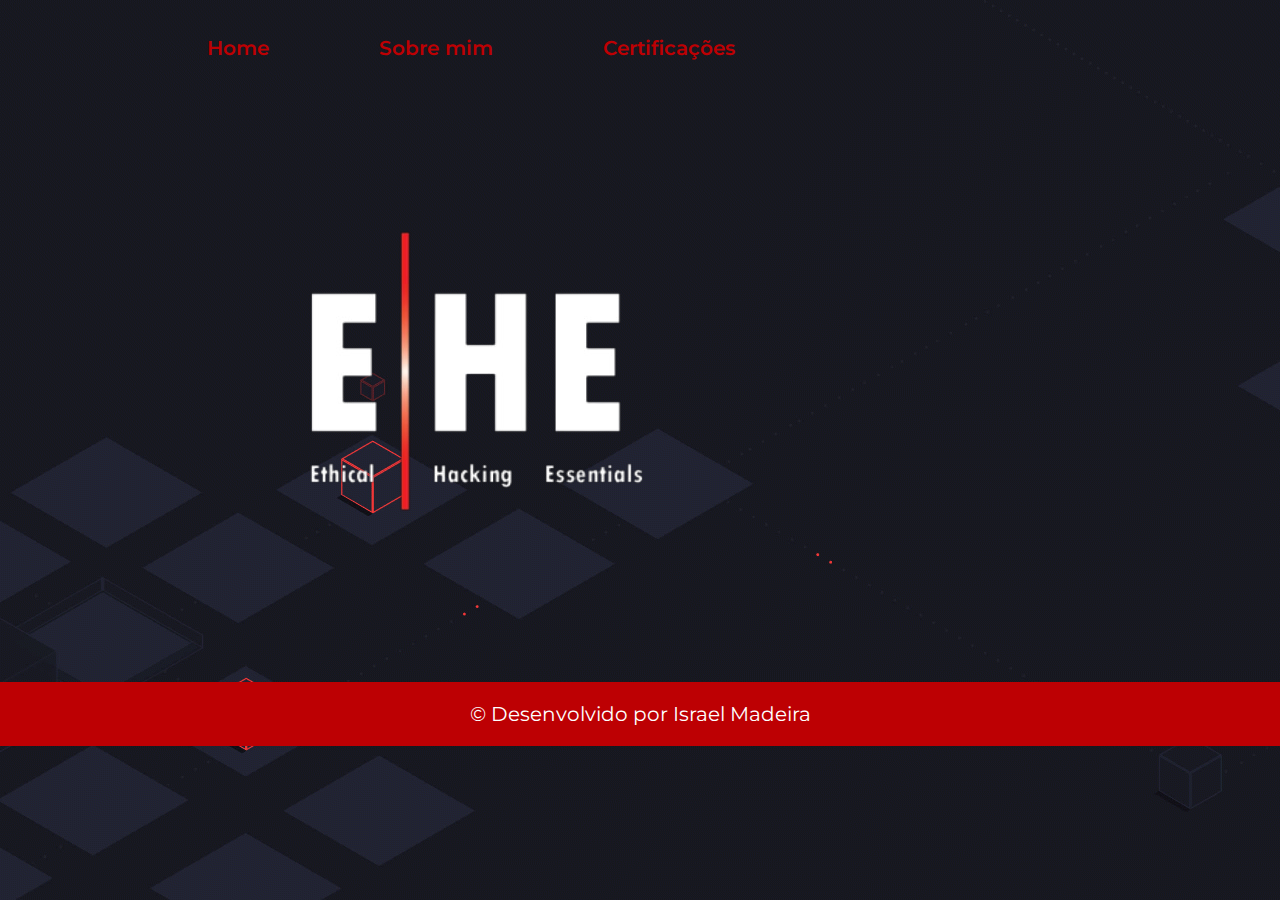
==== certificados.html @ 60c697d5 "CSS 2.1" ====
<!DOCTYPE html>
<html lang="pt-br">

<head>
    <meta charset="UTF-8">
    <meta http-equiv="X-UA-compatible" content="IE=edge">
    <meta name="viewport" content="width=device-width, initial-scale=1.0">
    <link rel="stylesheet" href="./estilos/estilo copy.css">

    <title>Certificações</title>
    <link type="image/png" sizes="32x32" rel="icon" href="./Fotos/icons-cubo.png">
</head>

<body background="./Fotos/fundo.gif">
    <header class="cabecalho">
        <nav class="cabecalho__menu">
            <a class="cabecalho__menu__link" href="index.html">Home</a>
            <a class="cabecalho__menu__link" href="sobremim.html">Sobre mim</a>
            <a class="cabecalho__menu__link" href="certificados.html">Certificações</a>
        </nav>
    </header>


    <main class="apresentacao">
        <section class="apresentacao__textos">
            <div>
                <img src="./Fotos/ehe.png" alt="">
            </div>
        </section>
        
    </main>


    <footer class="rodape">
        <p>© Desenvolvido por Israel Madeira</p>
    </footer>

</body>

</html>
---- estilos/estilo copy.css ----
@import url('https://fonts.googleapis.com/css2?family=Krona+One&family=Montserrat&display=swap');

:root {
    --cor-primaria: black;
    --cor-secundaria: white;
    --cor-tercearia: #bd0003;
    --cor-houver: #272727;

    --fonte-primaria: "Krona One", sans-serif;
    --fonte-secundaria: "Montserrat", sans-serif;
}

* {
    margin: 0;
    padding: 0;
}

body {
    box-sizing: border-box;
    background-color: var(--cor-primaria);
    color: var(--cor-secundaria);
}

.cabecalho {
    padding: 2% 0% 0% 15%;
}

.cabecalho__menu {
    display: flex;
    gap: 80px;

}

.cabecalho__menu__link {
    padding: 10px 15px;
    font-family: var(--fonte-secundaria);
     font-size: 1.25rem;
    font-weight: 600;
    align-items: center;
    color: var(--cor-tercearia);
    text-decoration: none;
}

.cabecalho__menu__link:hover{
    color: var(--cor-secundaria);
}

.titulo {
    color: var(--cor-tercearia);
}

.titulo2 {
    color: var(--cor-tercearia);
}

.apresentacao {
    padding: 8% 15%;
    display: flex;
    align-items: flex-start;
    justify-content: space-between;
    gap: 82px;
}

.apresentacao__textos {
    width:50%;
    display: flex;
    flex-direction: column;
    gap: 40px;

}

.apresentacao__textos__titulo {
    font-size:2.25rem;
    font-family: var(--fonte-primaria);
    
}

.apresentacao__textos__paragrafo {
    font-size: 1.5rem;
    font-family: var(--fonte-secundaria);
    
}

.apresentacao__links {
    display: flex;
    flex-direction: column;
    align-items: center;
    justify-content: space-around;
    gap: 25px;
}

.apresentacao__links__link {
    display: flex;
    justify-content: center;
    gap: 10px;
    align-items: center;
    border: 1px solid var(--cor-tercearia);
    width: 30%;
    text-align: center;
    border-radius: 12.5rem;
    font-size: 1.5rem;
    padding: 1.25rem 0;
    text-decoration: none;
    color: var(--cor-secundaria);
    font-family: var(--fonte-secundaria);
    font-weight: 600;
}

.apresentacao__links__link:hover {
    background-color: var(--cor-houver);
}

.apresentacao__img {
    width:40%;
}

.apresentacao__links__subtitulo {
    font-family: var(--fonte-primaria);
    font-weight: 400;
    font-size: 1.25rem;
}

.redes__config{
    display: flex;
    align-items: center;
    justify-content: center;
    height: 33px;
    width: 32px;
}

.rodape {
    padding: 1.25rem;
    background-color: var(--cor-tercearia);
    color: var(--cor-secundaria);
    text-align: center;
    font-family: var(--fonte-secundaria);
    font-size: 1.25rem;
    font-weight: 400;

}

@media (max-width:800px){

    .cabecalho{
     padding: 10%;

    }

    .cabecalho__menu {
        justify-content: center;
        gap: 2px;
    }

    .apresentacao{
        flex-direction: column-reverse;
        align-items: center;
        padding: 5%;
        width: 100vw;
        
    }

    .apresentacao__textos__titulo {
        font-size: 25px;
    }

    .apresentacao__textos__paragrafo{
        font-size: 19px;
    }

    .apresentacao__textos {
        width:auto;
    }

    .apresentacao__links__subtitulo{
        text-align: center;
    }

    .apresentacao__links__link{
        width: 70%;
    }

    .rodape{
        width: 100vw;
    
    }
}
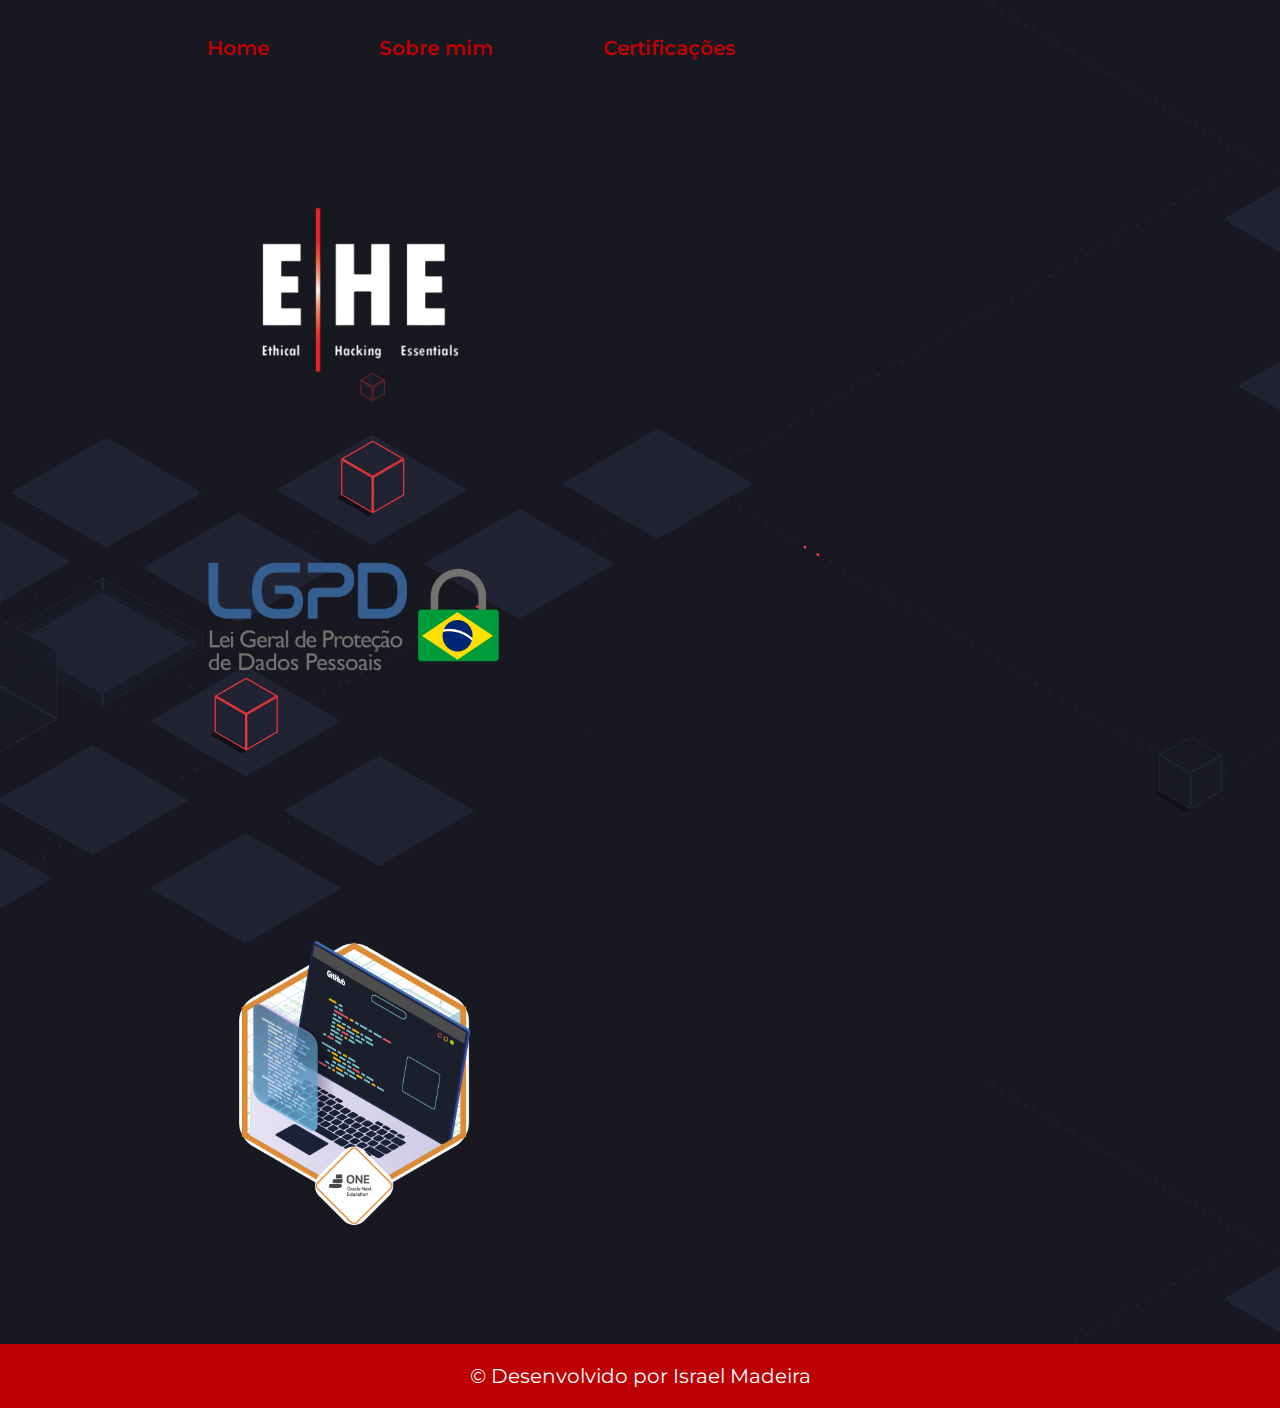
==== commit 1cf30b07: "Atualização: certificados" ====
--- a/certificados.html
+++ b/certificados.html
@@ -23,11 +23,20 @@
 
     <main class="apresentacao">
         <section class="apresentacao__textos">
-            <div>
+            <div class="ehe">
                 <img src="./Fotos/ehe.png" alt="">
             </div>
+
+            <div class="lgpd">
+                <img src="./Fotos/LGPD.png" alt="Lei geral de proteção de dados">
+            </div>
+
+            <div class="ONE">
+                <img src="./Fotos/GitHub challenge decodificador.png" alt="badged ONE">
+            </div>
+
         </section>
-        
+
     </main>
 
 
--- a/estilos/estilo copy.css
+++ b/estilos/estilo copy.css
@@ -139,6 +139,29 @@
 
 }
 
+/* Esses estilos são referentes aos certificados*/
+
+.lgpd {
+    display: flex;
+    flex-direction: column;
+    width: 330px;
+    height: 330px;
+    }
+
+.ehe {
+    display: flex;
+    flex-direction: column;
+    width: 330px;
+    height: 330px;
+}
+
+.ONE {
+    display: flex;
+    flex-direction: column;
+    width: 330px;
+    height:330px;
+}
+
 @media (max-width:800px){
 
     .cabecalho{
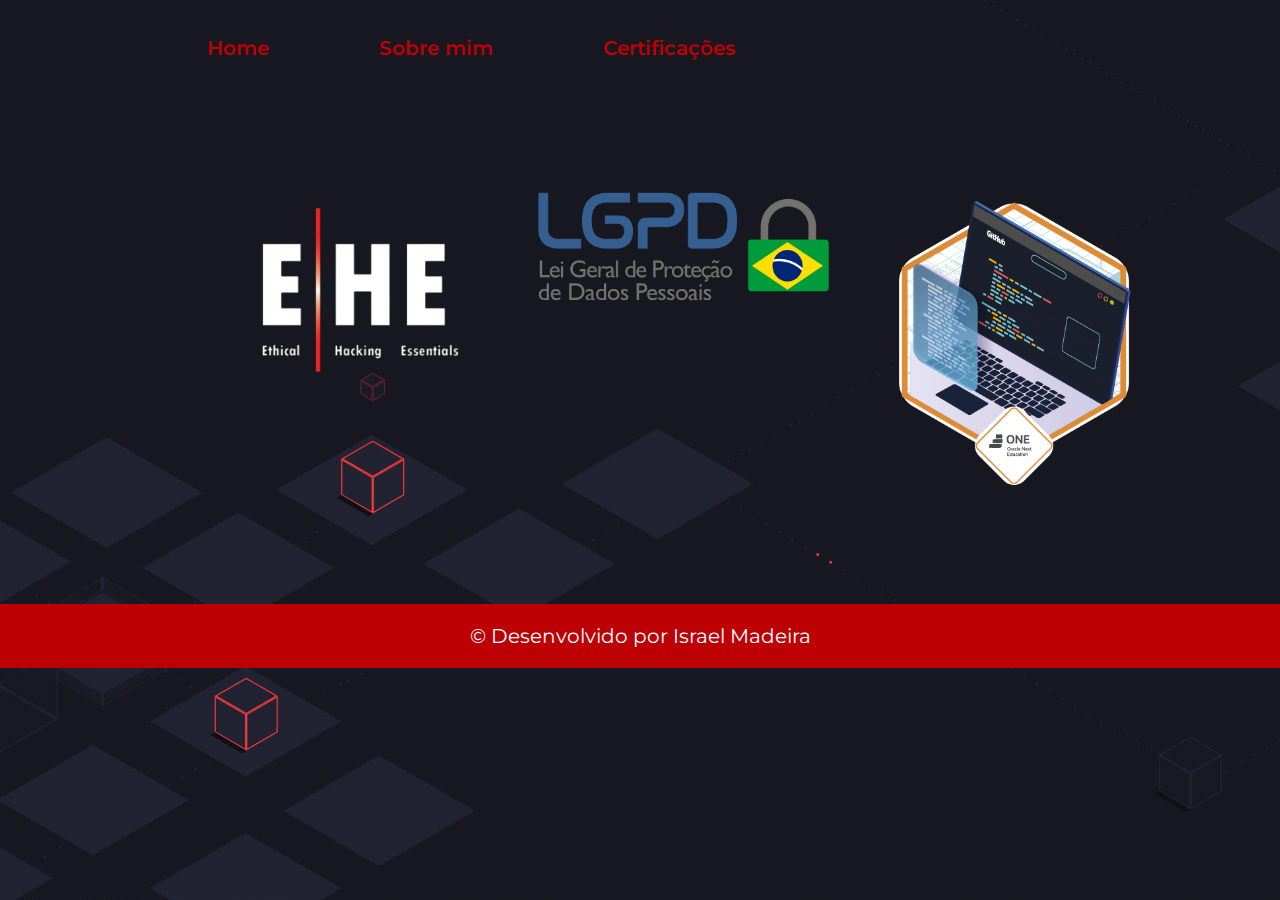
==== commit 5e1e2196: "Certificados" ====
--- a/certificados.html
+++ b/certificados.html
@@ -22,19 +22,24 @@
 
 
     <main class="apresentacao">
+
+
         <section class="apresentacao__textos">
-            <div class="ehe">
-                <img src="./Fotos/ehe.png" alt="">
+
+            <div class="divcertmae">
+                <div class="ehe">
+                    <img src="./Fotos/ehe.png" alt="">
+                </div>
+
+                <div class="lgpd">
+                    <img src="./Fotos/LGPD.png" alt="Lei geral de proteção de dados">
+                </div>
+
+                <div class="ONE">
+                    <img src="./Fotos/GitHub challenge decodificador.png" alt="badged ONE">
+                </div>
+
             </div>
-
-            <div class="lgpd">
-                <img src="./Fotos/LGPD.png" alt="Lei geral de proteção de dados">
-            </div>
-
-            <div class="ONE">
-                <img src="./Fotos/GitHub challenge decodificador.png" alt="badged ONE">
-            </div>
-
         </section>
 
     </main>
--- a/estilos/estilo copy.css
+++ b/estilos/estilo copy.css
@@ -146,20 +146,26 @@
     flex-direction: column;
     width: 330px;
     height: 330px;
-    }
+
+}
 
 .ehe {
     display: flex;
-    flex-direction: column;
+    flex-direction:column;
     width: 330px;
     height: 330px;
 }
 
 .ONE {
     display: flex;
-    flex-direction: column;
+    flex-direction:column;
     width: 330px;
     height:330px;
+}
+
+.divcertmae {
+    display:flex;
+
 }
 
 @media (max-width:800px){
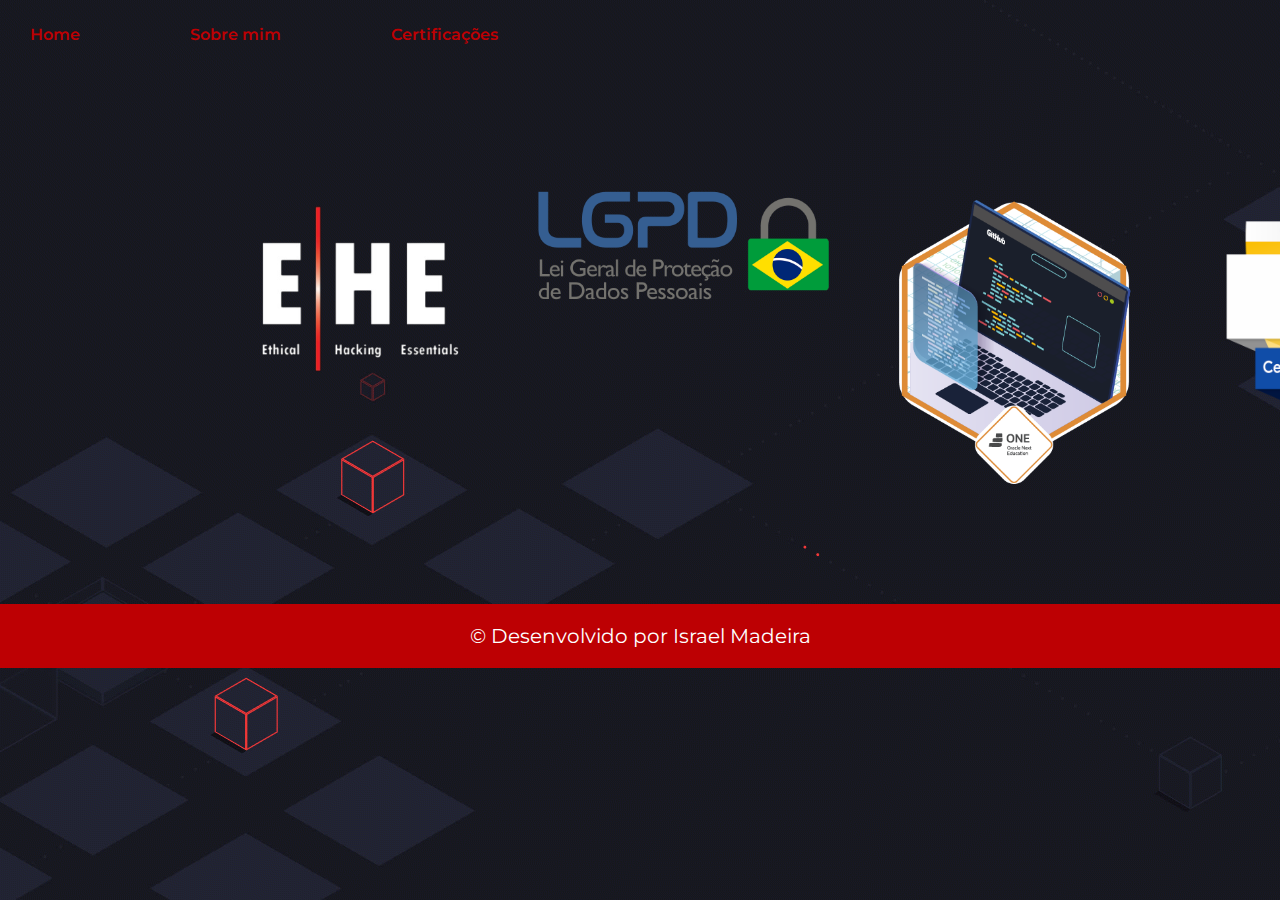
==== commit 9ce79d3f: "atualização" ====
--- a/certificados.html
+++ b/certificados.html
@@ -39,6 +39,10 @@
                     <img src="./Fotos/GitHub challenge decodificador.png" alt="badged ONE">
                 </div>
 
+                <div class="googlecyber">
+                    <img src="./Fotos/google-cybersecurity-certificate.png" alt="">
+                </div>
+
             </div>
         </section>
 
@@ -51,4 +55,6 @@
 
 </body>
 
+
+
 </html>--- a/estilos/estilo copy.css
+++ b/estilos/estilo copy.css
@@ -13,16 +13,13 @@
 * {
     margin: 0;
     padding: 0;
-}
-
-body {
     box-sizing: border-box;
-    background-color: var(--cor-primaria);
-    color: var(--cor-secundaria);
-}
+}
+
 
 .cabecalho {
-    padding: 2% 0% 0% 15%;
+    padding: 15px;
+    width: 100vw;
 }
 
 .cabecalho__menu {
@@ -34,7 +31,7 @@
 .cabecalho__menu__link {
     padding: 10px 15px;
     font-family: var(--fonte-secundaria);
-     font-size: 1.25rem;
+     font-size: 1rem;
     font-weight: 600;
     align-items: center;
     color: var(--cor-tercearia);
@@ -72,12 +69,14 @@
 .apresentacao__textos__titulo {
     font-size:2.25rem;
     font-family: var(--fonte-primaria);
+    color: var(--cor-secundaria);
     
 }
 
 .apresentacao__textos__paragrafo {
     font-size: 1.5rem;
     font-family: var(--fonte-secundaria);
+    color: var(--cor-secundaria);
     
 }
 
@@ -87,6 +86,7 @@
     align-items: center;
     justify-content: space-around;
     gap: 25px;
+    color: var(--cor-secundaria);
 }
 
 .apresentacao__links__link {
@@ -136,6 +136,7 @@
     font-family: var(--fonte-secundaria);
     font-size: 1.25rem;
     font-weight: 400;
+    
 
 }
 
@@ -157,6 +158,13 @@
 }
 
 .ONE {
+    display: flex;
+    flex-direction:column;
+    width: 330px;
+    height:330px;
+}
+
+.googlecyber{
     display: flex;
     flex-direction:column;
     width: 330px;
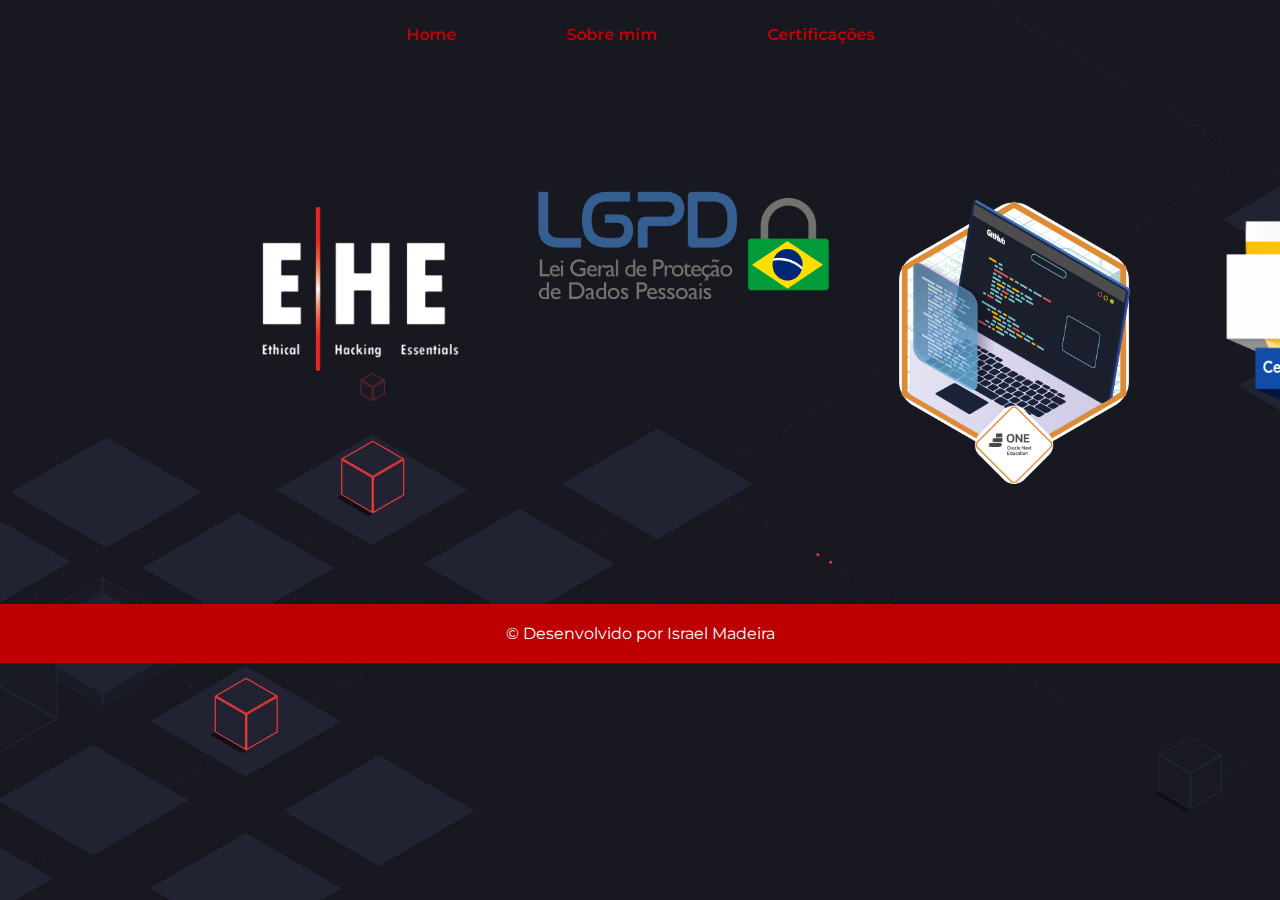
==== commit 24d8e8cc: "Atualização 1.2" ====
--- a/certificados.html
+++ b/certificados.html
@@ -6,7 +6,8 @@
     <meta http-equiv="X-UA-compatible" content="IE=edge">
     <meta name="viewport" content="width=device-width, initial-scale=1.0">
     <link rel="stylesheet" href="./estilos/estilo copy.css">
-
+    <link rel="stylesheet" href="https://cdnjs.cloudflare.com/ajax/libs/font-awesome/6.5.1/css/all.min.css" integrity="sha512-DTOQO9RWCH3ppGqcWaEA1BIZOC6xxalwEsw9c2QQeAIftl+Vegovlnee1c9QX4TctnWMn13TZye+giMm8e2LwA==" crossorigin="anonymous" referrerpolicy="no-referrer" />
+    
     <title>Certificações</title>
     <link type="image/png" sizes="32x32" rel="icon" href="./Fotos/icons-cubo.png">
 </head>
--- a/estilos/estilo copy.css
+++ b/estilos/estilo copy.css
@@ -20,10 +20,14 @@
 .cabecalho {
     padding: 15px;
     width: 100vw;
-}
+    
+}
+
 
 .cabecalho__menu {
     display: flex;
+    text-align: center;
+    justify-content: center;
     gap: 80px;
 
 }
@@ -87,6 +91,11 @@
     justify-content: space-around;
     gap: 25px;
     color: var(--cor-secundaria);
+}
+
+.fa-brands{
+    color: red;
+    font-size: 30px;
 }
 
 .apresentacao__links__link {
@@ -134,8 +143,9 @@
     color: var(--cor-secundaria);
     text-align: center;
     font-family: var(--fonte-secundaria);
-    font-size: 1.25rem;
+    font-size: 1rem;
     font-weight: 400;
+    width: 100vw;
     
 
 }
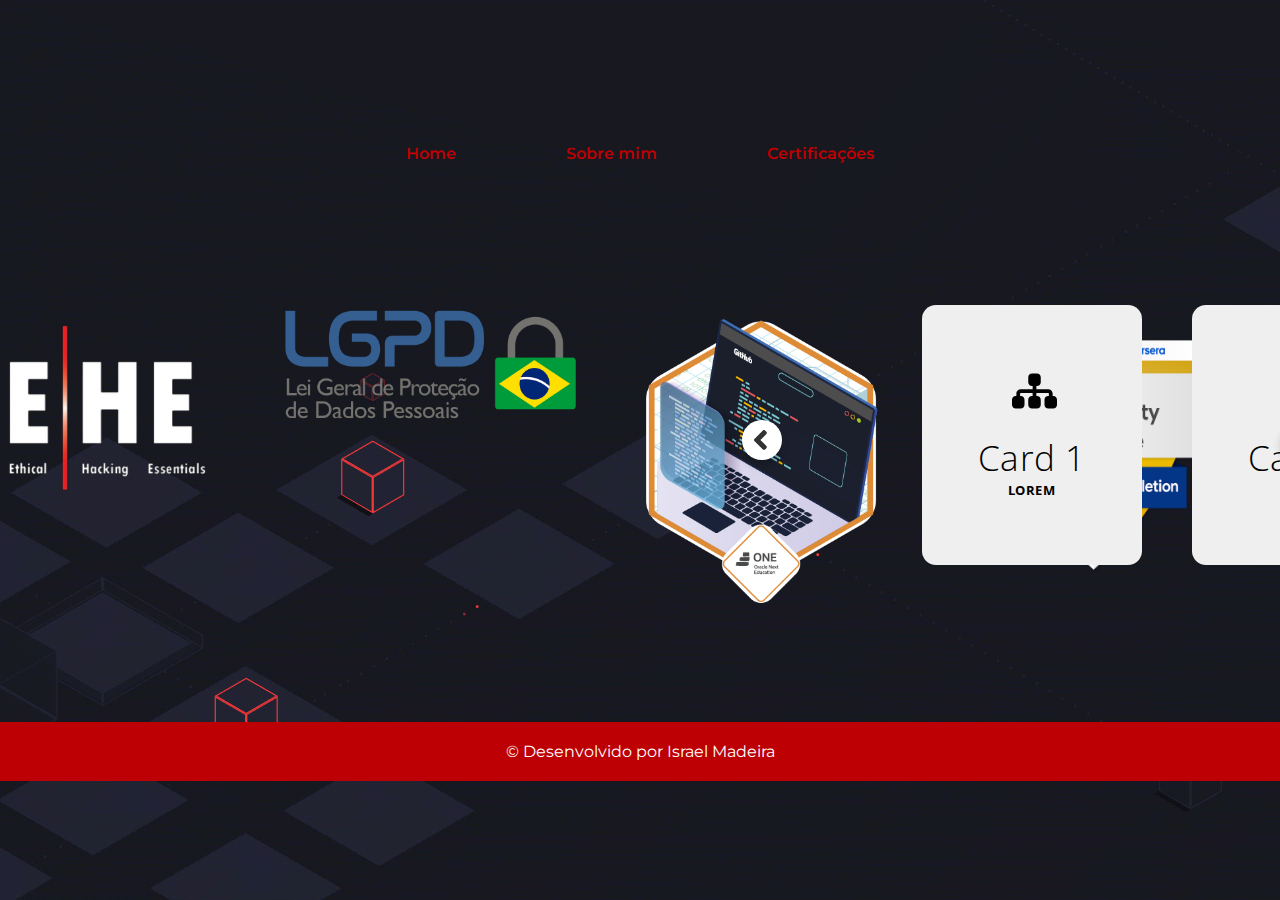
==== commit 7671cce5: "Atualização" ====
--- a/certificados.html
+++ b/certificados.html
@@ -6,8 +6,10 @@
     <meta http-equiv="X-UA-compatible" content="IE=edge">
     <meta name="viewport" content="width=device-width, initial-scale=1.0">
     <link rel="stylesheet" href="./estilos/estilo copy.css">
-    <link rel="stylesheet" href="https://cdnjs.cloudflare.com/ajax/libs/font-awesome/6.5.1/css/all.min.css" integrity="sha512-DTOQO9RWCH3ppGqcWaEA1BIZOC6xxalwEsw9c2QQeAIftl+Vegovlnee1c9QX4TctnWMn13TZye+giMm8e2LwA==" crossorigin="anonymous" referrerpolicy="no-referrer" />
-    
+    <link rel="stylesheet" href="https://cdnjs.cloudflare.com/ajax/libs/font-awesome/6.5.1/css/all.min.css"
+        integrity="sha512-DTOQO9RWCH3ppGqcWaEA1BIZOC6xxalwEsw9c2QQeAIftl+Vegovlnee1c9QX4TctnWMn13TZye+giMm8e2LwA=="
+        crossorigin="anonymous" referrerpolicy="no-referrer" />
+    <link rel="stylesheet" href="./estilos/estilos_certificado.css">
     <title>Certificações</title>
     <link type="image/png" sizes="32x32" rel="icon" href="./Fotos/icons-cubo.png">
 </head>
@@ -47,6 +49,80 @@
             </div>
         </section>
 
+        <div class="cards-wrapper">
+            <div class="cards">
+                <button class="card card1" tabindex="-1">
+                    <div class="icon">
+                        <svg xmlns="http://www.w3.org/2000/svg" viewBox="0 0 512 200">
+                            <path
+                                d="M208 80c0-26.5 21.5-48 48-48h64c26.5 0 48 21.5 48 48v64c0 26.5-21.5 48-48 48h-8v40h152c30.9 0 56 25.1 56 56v32h8c26.5 0 48 21.5 48 48v64c0 26.5-21.5 48-48 48h-64c-26.5 0-48-21.5-48-48v-64c0-26.5 21.5-48 48-48h8v-32c0-4.4-3.6-8-8-8H312v40h8c26.5 0 48 21.5 48 48v64c0 26.5-21.5 48-48 48h-64c-26.5 0-48-21.5-48-48v-64c0-26.5 21.5-48 48-48h8v-40H112c-4.4 0-8 3.6-8 8v32h8c26.5 0 48 21.5 48 48v64c0 26.5-21.5 48-48 48H48c-26.5 0-48-21.5-48-48v-64c0-26.5 21.5-48 48-48h8v-32c0-30.9 25.1-56 56-56h152v-40h-8c-26.5 0-48-21.5-48-48V80z" />
+                        </svg>
+                    </div>
+                    <h2>Card 1</h2>
+                    <h4>Lorem</h4>
+                </button>
+
+                <button class="card card2" tabindex="-1">
+                    <div class="icon">
+                        <svg xmlns="http://www.w3.org/2000/svg" viewBox="0 0 512 200">
+                            <path
+                                d="M38.8 5.1C28.4-3.1 13.3-1.2 5.1 9.2s-6.3 25.5 4.1 33.7l592 464c10.4 8.2 25.5 6.3 33.7-4.1s6.3-25.5-4.1-33.7L477.4 348.9c1.7-9.4 2.6-19 2.6-28.9h64c17.7 0 32-14.3 32-32s-14.3-32-32-32h-64.3c-1.1-14.1-5-27.5-11.1-39.5.7-.6 1.4-1.2 2.1-1.9l64-64c12.5-12.5 12.5-32.8 0-45.3s-32.8-12.5-45.3 0l-64 64c-.7.7-1.3 1.4-1.9 2.1-14.3-7.3-30.4-11.4-47.5-11.4H264c-8.3 0-16.3 1-24 2.8L38.8 5.1zM320 0c-53 0-96 43-96 96v3.6c0 15.7 12.7 28.4 28.4 28.4h135.2c15.7 0 28.4-12.7 28.4-28.4V96c0-53-43-96-96-96zM160.3 256H96c-17.7 0-32 14.3-32 32s14.3 32 32 32h64c0 24.6 5.5 47.8 15.4 68.6-2.2 1.3-4.2 2.9-6 4.8l-64 64c-12.5 12.5-12.5 32.8 0 45.3s32.8 12.5 45.3 0l63.1-63.1a159.2 159.2 0 0 0 90.3 39.6V335.5L166.7 227.3c-3.4 9-5.6 18.7-6.4 28.7zM336 479.2c36.6-3.6 69.7-19.6 94.8-43.8L336 360.7v118.5z" />
+                        </svg>
+                    </div>
+                    <h2>Card 2</h2>
+                    <h4>Ipsum</h4>
+                </button>
+
+                <button class="card card3" tabindex="-1">
+                    <div class="icon">
+                        <svg xmlns="http://www.w3.org/2000/svg" viewBox="0 0 512 200">
+                            <path
+                                d="M308.5 135.3a22 22 0 0 0 6.2-25 171 171 0 0 0-7.6-15.5l-3.1-5.4c-3-5-6.3-9.9-9.8-14.6a22 22 0 0 0-24.7-7.1L241.3 77c-10.7-8.8-23-16-36.2-20.9l-6.1-29a21.9 21.9 0 0 0-18.5-17.8c-6.6-.9-13.3-1.3-20.1-1.3h-.7c-6.8 0-13.5.4-20.1 1.2A22 22 0 0 0 121.1 27L115 56.1c-13.3 5-25.5 12.1-36.2 20.9l-28.3-9.2c-9-3-19-.5-24.7 7.1-3.5 4.7-6.8 9.6-9.9 14.6l-3 5.3c-2.8 5-5.3 10.2-7.6 15.6a22.1 22.1 0 0 0 6.2 25l22.2 19.8a128.8 128.8 0 0 0 0 41.7l-22.2 19.8a22 22 0 0 0-6.2 25 187 187 0 0 0 7.6 15.6l3 5.2c3 5.1 6.3 9.9 9.9 14.6a22 22 0 0 0 24.7 7.1l28.2-9.3c10.7 8.8 23 16 36.2 20.9l6.1 29.1a21.9 21.9 0 0 0 18.5 17.8 172 172 0 0 0 40.8 0 22 22 0 0 0 18.5-17.8l6.1-29.1c13.3-5 25.5-12.1 36.2-20.9l28.2 9.3c9 3 19 .5 24.7-7.1 3.5-4.7 6.8-9.5 9.8-14.6l3.1-5.4a171 171 0 0 0 7.6-15.5c3.7-8.7.9-18.6-6.2-25l-22.2-19.8a131 131 0 0 0 0-41.8l22.2-19.8zM112 176a48 48 0 1 1 96 0 48 48 0 1 1-96 0zm392.7 324.5a22 22 0 0 0 25 6.2 171 171 0 0 0 15.5-7.6l5.4-3.1c5-3 9.9-6.3 14.6-9.8a22 22 0 0 0 7.1-24.7l-9.3-28.2c8.8-10.7 16-23 20.9-36.2L613 391a21.9 21.9 0 0 0 17.8-18.5 172 172 0 0 0 0-40.8 22 22 0 0 0-17.8-18.5l-29.1-6.2c-5-13.3-12.1-25.5-20.9-36.2l9.3-28.2c3-9 .5-19-7.1-24.7-4.7-3.5-9.6-6.8-14.6-9.9l-5.3-3c-5-2.8-10.2-5.3-15.6-7.6a22.1 22.1 0 0 0-25 6.2l-19.8 22.2a131 131 0 0 0-41.8 0l-19.8-22.2a22 22 0 0 0-25-6.2 187 187 0 0 0-15.6 7.6l-5.2 3a144 144 0 0 0-14.6 9.9 22 22 0 0 0-7.1 24.7l9.3 28.2c-8.8 10.7-16 23-20.9 36.2l-29.1 6a21.9 21.9 0 0 0-17.8 18.5 172 172 0 0 0 0 40.8 22 22 0 0 0 17.8 18.5l29.1 6.1c5 13.3 12.1 25.5 20.9 36.2l-9.3 28.2c-3 9-.5 19 7.1 24.7 4.7 3.5 9.5 6.8 14.6 9.8l5.4 3.1a171 171 0 0 0 15.5 7.6c8.7 3.7 18.6.9 25-6.2l19.8-22.2a131 131 0 0 0 41.8 0l19.8 22.2zM464 304a48 48 0 1 1 0 96 48 48 0 1 1 0-96z" />
+                        </svg>
+                    </div>
+                    <h2>Card 3</h2>
+                    <h4>dolor</h4>
+                </button>
+
+                <button class="card card4" tabindex="-1">
+                    <div class="icon">
+                        <svg xmlns="http://www.w3.org/2000/svg" viewBox="0 0 512 200">
+                            <path
+                                d="M176 24a24 24 0 1 0-48 0v40a64 64 0 0 0-64 64H24a24 24 0 1 0 0 48h40v56H24a24 24 0 1 0 0 48h40v56H24a24 24 0 1 0 0 48h40a64 64 0 0 0 64 64v40a24 24 0 1 0 48 0v-40h56v40a24 24 0 1 0 48 0v-40h56v40a24 24 0 1 0 48 0v-40a64 64 0 0 0 64-64h40a24 24 0 1 0 0-48h-40v-56h40a24 24 0 1 0 0-48h-40v-56h40a24 24 0 1 0 0-48h-40a64 64 0 0 0-64-64V24a24 24 0 1 0-48 0v40h-56V24a24 24 0 1 0-48 0v40h-56V24zm-16 104h192a32 32 0 0 1 32 32v192a32 32 0 0 1-32 32H160a32 32 0 0 1-32-32V160a32 32 0 0 1 32-32zm192 32H160v192h192V160z" />
+                        </svg>
+                    </div>
+                    <h2>Card 4</h2>
+                    <h4>sit amet</h4>
+                </button>
+
+                <button class="card card5" tabindex="-1">
+                    <div class="icon">
+                        <svg xmlns="http://www.w3.org/2000/svg" viewBox="0 0 512 200">
+                            <path
+                                d="M418.4 157.9A80 80 0 1 0 320 77.5l-183.8 73.6a80 80 0 1 0-22.1 129.3l145.6 127.4a80 80 0 1 0 120.9-42.2l37.8-207.7zm-262.1 74.3a78.3 78.3 0 0 0 3.7-21.7L343.8 137c3.6 3.5 7.4 6.7 11.6 9.5l-37.8 207.6a77.8 77.8 0 0 0-15.8 5.5L156.3 232.2z" />
+                        </svg>
+                    </div>
+                    <h2>Card 5</h2>
+                    <h4>consectetur</h4>
+                </button>
+            </div>
+            <button class="arrow-btn arrow-btn-prev" tabindex="0">
+                <svg viewBox="0 0 256 512">
+                    <path
+                        d="M31.7 239l136-136c9.4-9.4 24.6-9.4 33.9 0l22.6 22.6c9.4 9.4 9.4 24.6 0 33.9L127.9 256l96.4 96.4c9.4 9.4 9.4 24.6 0 33.9L201.7 409c-9.4 9.4-24.6 9.4-33.9 0l-136-136c-9.5-9.4-9.5-24.6-.1-34z" />
+                </svg>
+            </button>
+            <button class="arrow-btn arrow-btn-next" tabindex="0">
+                <svg viewBox="0 0 256 512">
+                    <path
+                        d="M224.3 273l-136 136c-9.4 9.4-24.6 9.4-33.9 0l-22.6-22.6c-9.4-9.4-9.4-24.6 0-33.9l96.4-96.4-96.4-96.4c-9.4-9.4-9.4-24.6 0-33.9L54.3 103c9.4-9.4 24.6-9.4 33.9 0l136 136c9.5 9.4 9.5 24.6.1 34z" />
+                </svg>
+            </button>
+        </div>
+        <!-- partial -->
+        <script src="https://unpkg.co/gsap@3/dist/gsap.min.js"></script>
+        <script src="./Scripts/script.js"></script>
+
     </main>
 
 
--- a/estilos/estilos_certificado.css
+++ b/estilos/estilos_certificado.css
@@ -0,0 +1,110 @@
+@import url("https://fonts.googleapis.com/css2?family=Open+Sans:wght@300;700&display=swap");
+
+html,
+body {
+  margin: 0;
+  padding: 0;
+  width: 100%;
+  height: 100%;
+}
+
+body {
+  display: flex;
+  align-items: center;
+  justify-content: center;
+  flex-direction: column;
+ 
+}
+
+.cards-wrapper {
+  width: 100%;
+  height: 300px;
+  max-width: 1200px;
+  overflow-x: hidden;
+  position: relative;
+}
+
+.cards {
+  position: absolute;
+  top: 15px;
+  left: 50%;
+  transform: translateX(-110px);
+  display: flex;
+  flex-direction: row;
+  width: 1300px;
+  justify-content: space-between;
+}
+
+.card {
+  width: 220px;
+  height: 260px;
+  border-radius: 14px;
+  border: none;
+  font-family: "Open Sans", sans-serif;
+  letter-spacing: 0.5px;
+  display: inline;
+  cursor: pointer;
+  box-sizing: border-box;
+  color: #000;
+}
+
+.card h2 {
+  font-size: 2.6em;
+  font-weight: 300;
+  margin-top: 1.25em;
+}
+
+.card h4 {
+  text-transform: uppercase;
+}
+
+.icon svg {
+  overflow: visible;
+  stroke-width: 1.25em;
+  width: 3em;
+}
+
+.cards-wrapper::after {
+  content: "";
+  display: block;
+  position: absolute;
+  top: 0;
+  width: 100%;
+  max-width: 1200px;
+  height: 100%;
+
+  pointer-events: none;
+}
+
+.arrow-btn {
+  width: 40px;
+  height: 40px;
+  background: #fff;
+  border-radius: 50%;
+  border: none;
+  box-shadow: 0 6px 8px #00000030;
+  position: absolute;
+  top: 50%;
+  left: 20px;
+  transform: translateY(-50%);
+  z-index: 1000;
+  cursor: pointer;
+}
+
+.arrow-btn-next {
+  left: auto;
+  right: 20px;
+}
+
+.arrow-btn svg {
+  fill: #333;
+  position: absolute;
+  height: 80%;
+  left: 50%;
+  top: 50%;
+  transform: translate(-60%, -50%);
+}
+
+.arrow-btn-next svg {
+  transform: translate(-40%, -50%);
+}
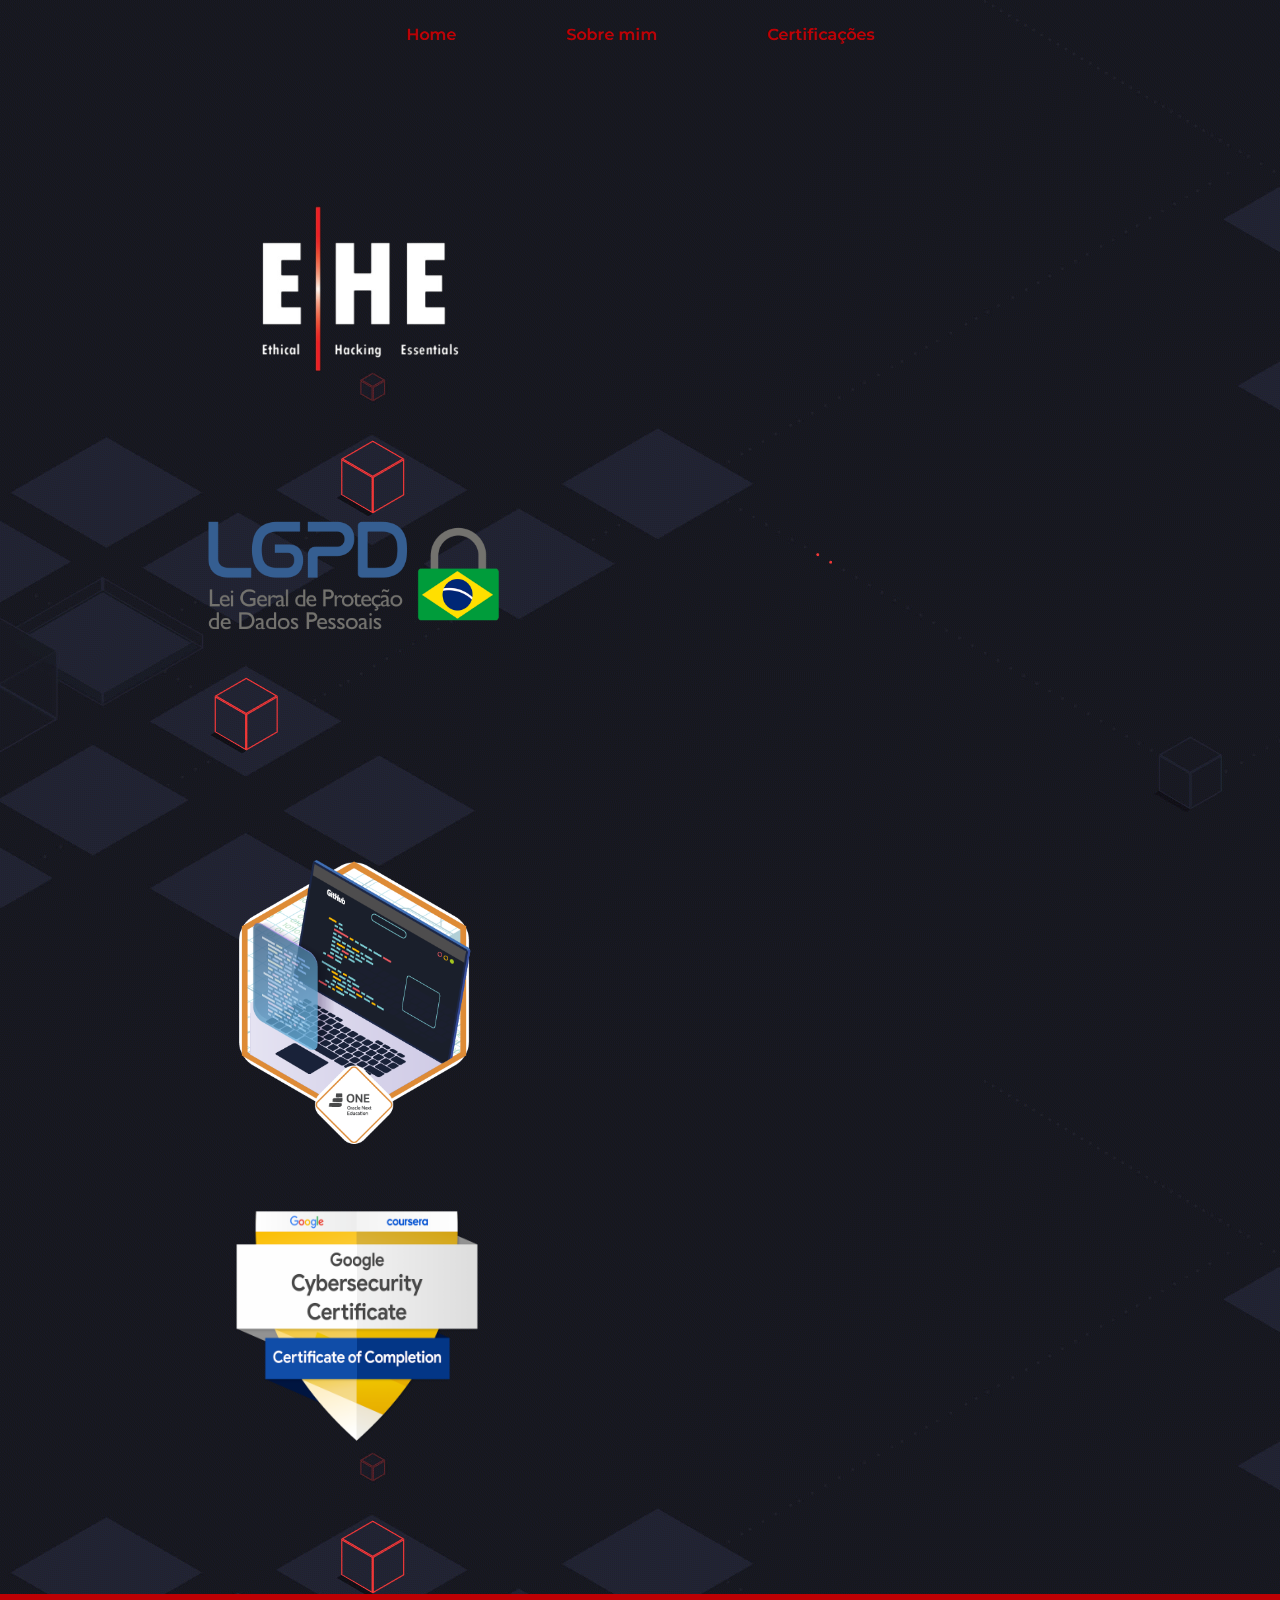
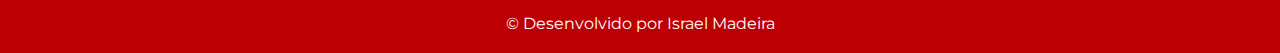
==== commit 20c32ba1: "Certificados" ====
--- a/certificados.html
+++ b/certificados.html
@@ -6,12 +6,11 @@
     <meta http-equiv="X-UA-compatible" content="IE=edge">
     <meta name="viewport" content="width=device-width, initial-scale=1.0">
     <link rel="stylesheet" href="./estilos/estilo copy.css">
-    <link rel="stylesheet" href="https://cdnjs.cloudflare.com/ajax/libs/font-awesome/6.5.1/css/all.min.css"
-        integrity="sha512-DTOQO9RWCH3ppGqcWaEA1BIZOC6xxalwEsw9c2QQeAIftl+Vegovlnee1c9QX4TctnWMn13TZye+giMm8e2LwA=="
-        crossorigin="anonymous" referrerpolicy="no-referrer" />
-    <link rel="stylesheet" href="./estilos/estilos_certificado.css">
-    <title>Certificações</title>
-    <link type="image/png" sizes="32x32" rel="icon" href="./Fotos/icons-cubo.png">
+    <link rel="stylesheet" href="https://cdnjs.cloudflare.com/ajax/libs/font-awesome/6.5.1/css/all.min.css" integrity="sha512-DTOQO9RWCH3ppGqcWaEA1BIZOC6xxalwEsw9c2QQeAIftl+Vegovlnee1c9QX4TctnWMn13TZye+giMm8e2LwA==" crossorigin="anonymous" referrerpolicy="no-referrer" />
+    
+    <title>Portfolio</title>
+	<link type="image/png" sizes="32x32" rel="icon" href="./Fotos/icons-cubo.png">
+</head>
 </head>
 
 <body background="./Fotos/fundo.gif">
@@ -49,80 +48,7 @@
             </div>
         </section>
 
-        <div class="cards-wrapper">
-            <div class="cards">
-                <button class="card card1" tabindex="-1">
-                    <div class="icon">
-                        <svg xmlns="http://www.w3.org/2000/svg" viewBox="0 0 512 200">
-                            <path
-                                d="M208 80c0-26.5 21.5-48 48-48h64c26.5 0 48 21.5 48 48v64c0 26.5-21.5 48-48 48h-8v40h152c30.9 0 56 25.1 56 56v32h8c26.5 0 48 21.5 48 48v64c0 26.5-21.5 48-48 48h-64c-26.5 0-48-21.5-48-48v-64c0-26.5 21.5-48 48-48h8v-32c0-4.4-3.6-8-8-8H312v40h8c26.5 0 48 21.5 48 48v64c0 26.5-21.5 48-48 48h-64c-26.5 0-48-21.5-48-48v-64c0-26.5 21.5-48 48-48h8v-40H112c-4.4 0-8 3.6-8 8v32h8c26.5 0 48 21.5 48 48v64c0 26.5-21.5 48-48 48H48c-26.5 0-48-21.5-48-48v-64c0-26.5 21.5-48 48-48h8v-32c0-30.9 25.1-56 56-56h152v-40h-8c-26.5 0-48-21.5-48-48V80z" />
-                        </svg>
-                    </div>
-                    <h2>Card 1</h2>
-                    <h4>Lorem</h4>
-                </button>
-
-                <button class="card card2" tabindex="-1">
-                    <div class="icon">
-                        <svg xmlns="http://www.w3.org/2000/svg" viewBox="0 0 512 200">
-                            <path
-                                d="M38.8 5.1C28.4-3.1 13.3-1.2 5.1 9.2s-6.3 25.5 4.1 33.7l592 464c10.4 8.2 25.5 6.3 33.7-4.1s6.3-25.5-4.1-33.7L477.4 348.9c1.7-9.4 2.6-19 2.6-28.9h64c17.7 0 32-14.3 32-32s-14.3-32-32-32h-64.3c-1.1-14.1-5-27.5-11.1-39.5.7-.6 1.4-1.2 2.1-1.9l64-64c12.5-12.5 12.5-32.8 0-45.3s-32.8-12.5-45.3 0l-64 64c-.7.7-1.3 1.4-1.9 2.1-14.3-7.3-30.4-11.4-47.5-11.4H264c-8.3 0-16.3 1-24 2.8L38.8 5.1zM320 0c-53 0-96 43-96 96v3.6c0 15.7 12.7 28.4 28.4 28.4h135.2c15.7 0 28.4-12.7 28.4-28.4V96c0-53-43-96-96-96zM160.3 256H96c-17.7 0-32 14.3-32 32s14.3 32 32 32h64c0 24.6 5.5 47.8 15.4 68.6-2.2 1.3-4.2 2.9-6 4.8l-64 64c-12.5 12.5-12.5 32.8 0 45.3s32.8 12.5 45.3 0l63.1-63.1a159.2 159.2 0 0 0 90.3 39.6V335.5L166.7 227.3c-3.4 9-5.6 18.7-6.4 28.7zM336 479.2c36.6-3.6 69.7-19.6 94.8-43.8L336 360.7v118.5z" />
-                        </svg>
-                    </div>
-                    <h2>Card 2</h2>
-                    <h4>Ipsum</h4>
-                </button>
-
-                <button class="card card3" tabindex="-1">
-                    <div class="icon">
-                        <svg xmlns="http://www.w3.org/2000/svg" viewBox="0 0 512 200">
-                            <path
-                                d="M308.5 135.3a22 22 0 0 0 6.2-25 171 171 0 0 0-7.6-15.5l-3.1-5.4c-3-5-6.3-9.9-9.8-14.6a22 22 0 0 0-24.7-7.1L241.3 77c-10.7-8.8-23-16-36.2-20.9l-6.1-29a21.9 21.9 0 0 0-18.5-17.8c-6.6-.9-13.3-1.3-20.1-1.3h-.7c-6.8 0-13.5.4-20.1 1.2A22 22 0 0 0 121.1 27L115 56.1c-13.3 5-25.5 12.1-36.2 20.9l-28.3-9.2c-9-3-19-.5-24.7 7.1-3.5 4.7-6.8 9.6-9.9 14.6l-3 5.3c-2.8 5-5.3 10.2-7.6 15.6a22.1 22.1 0 0 0 6.2 25l22.2 19.8a128.8 128.8 0 0 0 0 41.7l-22.2 19.8a22 22 0 0 0-6.2 25 187 187 0 0 0 7.6 15.6l3 5.2c3 5.1 6.3 9.9 9.9 14.6a22 22 0 0 0 24.7 7.1l28.2-9.3c10.7 8.8 23 16 36.2 20.9l6.1 29.1a21.9 21.9 0 0 0 18.5 17.8 172 172 0 0 0 40.8 0 22 22 0 0 0 18.5-17.8l6.1-29.1c13.3-5 25.5-12.1 36.2-20.9l28.2 9.3c9 3 19 .5 24.7-7.1 3.5-4.7 6.8-9.5 9.8-14.6l3.1-5.4a171 171 0 0 0 7.6-15.5c3.7-8.7.9-18.6-6.2-25l-22.2-19.8a131 131 0 0 0 0-41.8l22.2-19.8zM112 176a48 48 0 1 1 96 0 48 48 0 1 1-96 0zm392.7 324.5a22 22 0 0 0 25 6.2 171 171 0 0 0 15.5-7.6l5.4-3.1c5-3 9.9-6.3 14.6-9.8a22 22 0 0 0 7.1-24.7l-9.3-28.2c8.8-10.7 16-23 20.9-36.2L613 391a21.9 21.9 0 0 0 17.8-18.5 172 172 0 0 0 0-40.8 22 22 0 0 0-17.8-18.5l-29.1-6.2c-5-13.3-12.1-25.5-20.9-36.2l9.3-28.2c3-9 .5-19-7.1-24.7-4.7-3.5-9.6-6.8-14.6-9.9l-5.3-3c-5-2.8-10.2-5.3-15.6-7.6a22.1 22.1 0 0 0-25 6.2l-19.8 22.2a131 131 0 0 0-41.8 0l-19.8-22.2a22 22 0 0 0-25-6.2 187 187 0 0 0-15.6 7.6l-5.2 3a144 144 0 0 0-14.6 9.9 22 22 0 0 0-7.1 24.7l9.3 28.2c-8.8 10.7-16 23-20.9 36.2l-29.1 6a21.9 21.9 0 0 0-17.8 18.5 172 172 0 0 0 0 40.8 22 22 0 0 0 17.8 18.5l29.1 6.1c5 13.3 12.1 25.5 20.9 36.2l-9.3 28.2c-3 9-.5 19 7.1 24.7 4.7 3.5 9.5 6.8 14.6 9.8l5.4 3.1a171 171 0 0 0 15.5 7.6c8.7 3.7 18.6.9 25-6.2l19.8-22.2a131 131 0 0 0 41.8 0l19.8 22.2zM464 304a48 48 0 1 1 0 96 48 48 0 1 1 0-96z" />
-                        </svg>
-                    </div>
-                    <h2>Card 3</h2>
-                    <h4>dolor</h4>
-                </button>
-
-                <button class="card card4" tabindex="-1">
-                    <div class="icon">
-                        <svg xmlns="http://www.w3.org/2000/svg" viewBox="0 0 512 200">
-                            <path
-                                d="M176 24a24 24 0 1 0-48 0v40a64 64 0 0 0-64 64H24a24 24 0 1 0 0 48h40v56H24a24 24 0 1 0 0 48h40v56H24a24 24 0 1 0 0 48h40a64 64 0 0 0 64 64v40a24 24 0 1 0 48 0v-40h56v40a24 24 0 1 0 48 0v-40h56v40a24 24 0 1 0 48 0v-40a64 64 0 0 0 64-64h40a24 24 0 1 0 0-48h-40v-56h40a24 24 0 1 0 0-48h-40v-56h40a24 24 0 1 0 0-48h-40a64 64 0 0 0-64-64V24a24 24 0 1 0-48 0v40h-56V24a24 24 0 1 0-48 0v40h-56V24zm-16 104h192a32 32 0 0 1 32 32v192a32 32 0 0 1-32 32H160a32 32 0 0 1-32-32V160a32 32 0 0 1 32-32zm192 32H160v192h192V160z" />
-                        </svg>
-                    </div>
-                    <h2>Card 4</h2>
-                    <h4>sit amet</h4>
-                </button>
-
-                <button class="card card5" tabindex="-1">
-                    <div class="icon">
-                        <svg xmlns="http://www.w3.org/2000/svg" viewBox="0 0 512 200">
-                            <path
-                                d="M418.4 157.9A80 80 0 1 0 320 77.5l-183.8 73.6a80 80 0 1 0-22.1 129.3l145.6 127.4a80 80 0 1 0 120.9-42.2l37.8-207.7zm-262.1 74.3a78.3 78.3 0 0 0 3.7-21.7L343.8 137c3.6 3.5 7.4 6.7 11.6 9.5l-37.8 207.6a77.8 77.8 0 0 0-15.8 5.5L156.3 232.2z" />
-                        </svg>
-                    </div>
-                    <h2>Card 5</h2>
-                    <h4>consectetur</h4>
-                </button>
-            </div>
-            <button class="arrow-btn arrow-btn-prev" tabindex="0">
-                <svg viewBox="0 0 256 512">
-                    <path
-                        d="M31.7 239l136-136c9.4-9.4 24.6-9.4 33.9 0l22.6 22.6c9.4 9.4 9.4 24.6 0 33.9L127.9 256l96.4 96.4c9.4 9.4 9.4 24.6 0 33.9L201.7 409c-9.4 9.4-24.6 9.4-33.9 0l-136-136c-9.5-9.4-9.5-24.6-.1-34z" />
-                </svg>
-            </button>
-            <button class="arrow-btn arrow-btn-next" tabindex="0">
-                <svg viewBox="0 0 256 512">
-                    <path
-                        d="M224.3 273l-136 136c-9.4 9.4-24.6 9.4-33.9 0l-22.6-22.6c-9.4-9.4-9.4-24.6 0-33.9l96.4-96.4-96.4-96.4c-9.4-9.4-9.4-24.6 0-33.9L54.3 103c9.4-9.4 24.6-9.4 33.9 0l136 136c9.5 9.4 9.5 24.6.1 34z" />
-                </svg>
-            </button>
-        </div>
-        <!-- partial -->
-        <script src="https://unpkg.co/gsap@3/dist/gsap.min.js"></script>
-        <script src="./Scripts/script.js"></script>
-
+    
     </main>
 
 
--- a/estilos/estilo copy.css
+++ b/estilos/estilo copy.css
@@ -151,40 +151,43 @@
 }
 
 /* Esses estilos são referentes aos certificados*/
-
-.lgpd {
-    display: flex;
-    flex-direction: column;
-    width: 330px;
-    height: 330px;
-
-}
-
-.ehe {
-    display: flex;
-    flex-direction:column;
-    width: 330px;
-    height: 330px;
-}
-
-.ONE {
-    display: flex;
-    flex-direction:column;
-    width: 330px;
-    height:330px;
-}
-
-.googlecyber{
-    display: flex;
-    flex-direction:column;
-    width: 330px;
-    height:330px;
-}
-
 .divcertmae {
     display:flex;
-
-}
+    justify-items: left;
+    flex-direction: column;
+
+}
+
+.lgpd {
+    display: flex;
+    flex-direction: column;
+    width: 330px;
+    height: 330px;
+
+}
+
+.ehe {
+    display: flex;
+    flex-direction:column;
+    width: 330px;
+    height: 330px;
+}
+
+.ONE {
+    display: flex;
+    flex-direction:column;
+    width: 330px;
+    height:330px;
+}
+
+.googlecyber{
+    display: flex;
+    flex-direction:column;
+    width: 330px;
+    height:330px;
+}
+
+
 
 @media (max-width:800px){
 
